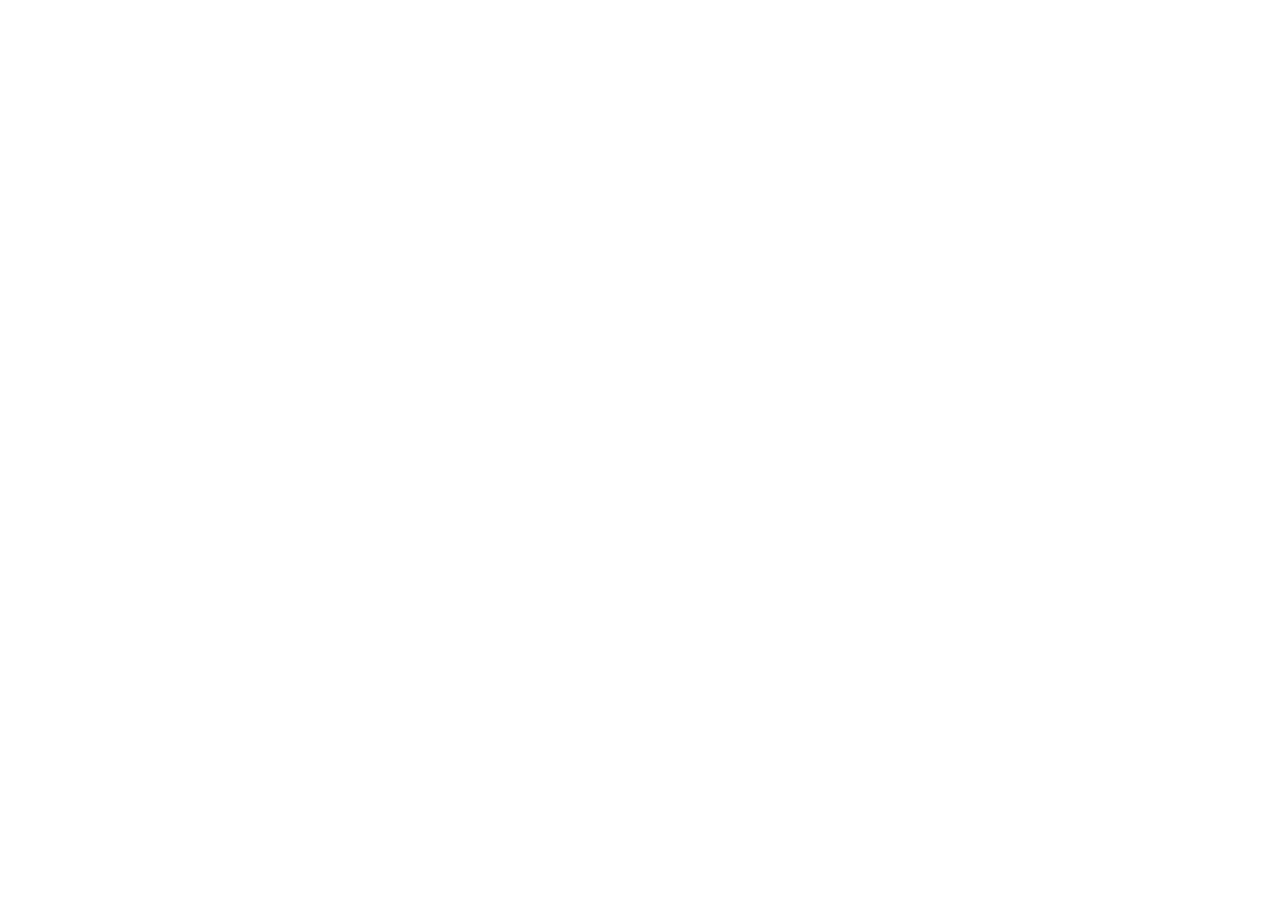
==== src/index.html @ ff446e00 "index added" ====
<!DOCTYPE html>
<html lang="en">
<head>
    <meta charset="UTF-8">
    <meta name="viewport" content="width=device-width, initial-scale=1.0">
    <title>Land</title>
</head>
<body>
    
</body>
</html>
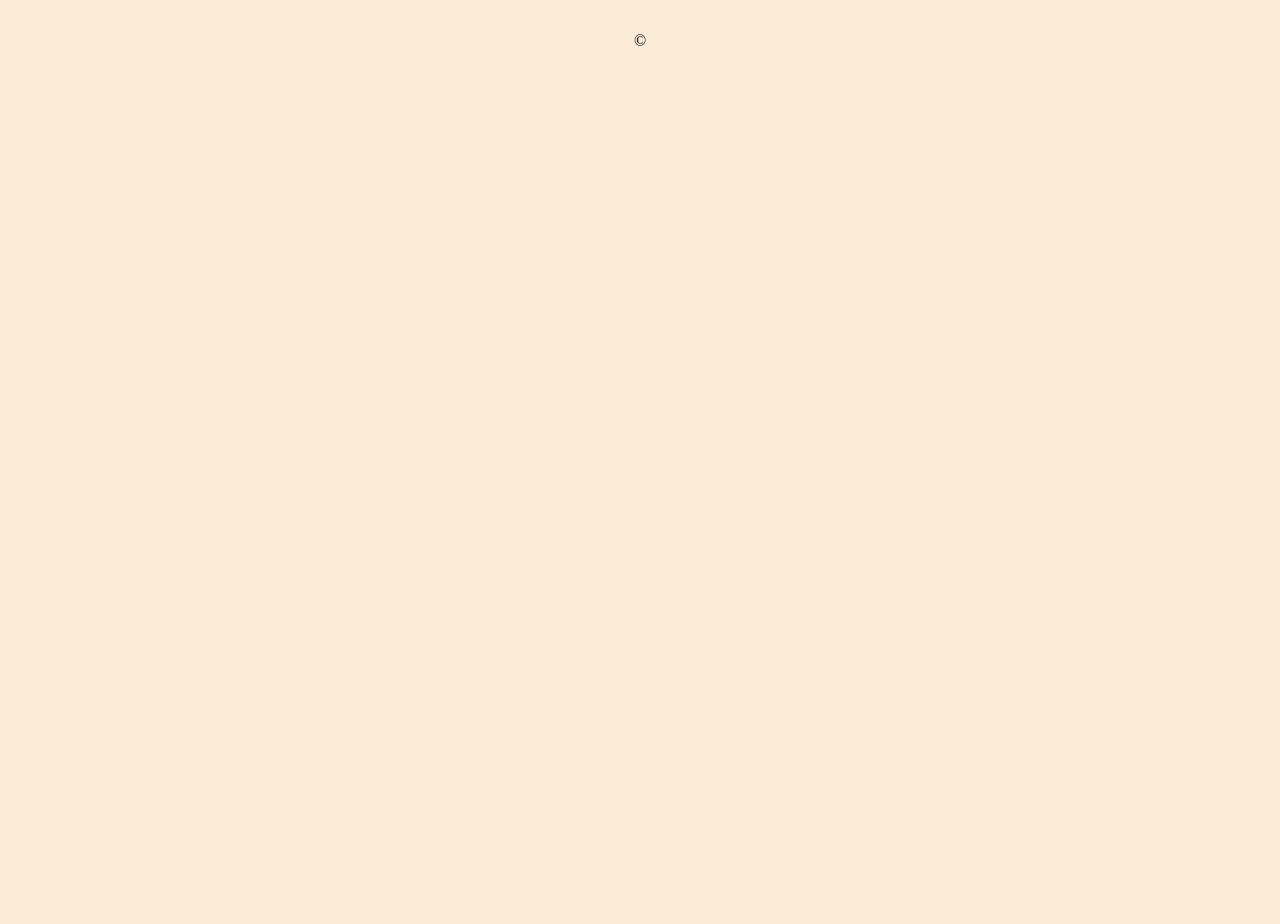
==== commit f9f3ba85: "css added" ====
--- a/src/index.html
+++ b/src/index.html
@@ -4,8 +4,11 @@
     <meta charset="UTF-8">
     <meta name="viewport" content="width=device-width, initial-scale=1.0">
     <title>Land</title>
+    <link rel="stylesheet" href="style.css">
 </head>
 <body>
-    
+    <div class="container">
+        <div class="card"> <p>&copy;</p></div>
+    </div>
 </body>
 </html>
--- a/src/style.css
+++ b/src/style.css
@@ -0,0 +1,14 @@
+body{
+    background-color: antiquewhite;
+    min-height: 100vh;
+}
+
+.container{
+    margin: 1rem;
+}
+
+.card{
+    display: flex;
+    justify-content: center;
+    align-items: center;
+}
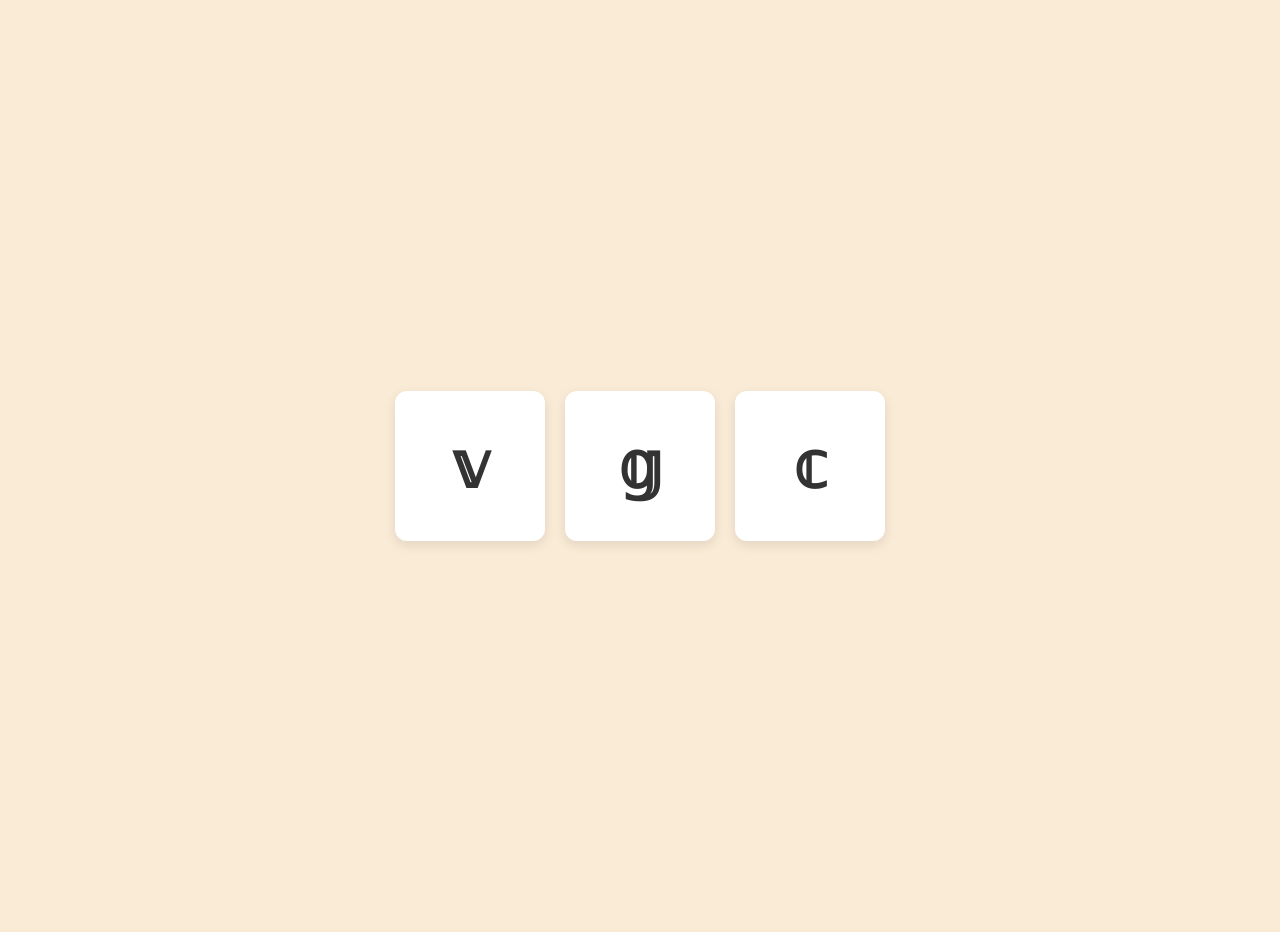
==== commit 19ebcb6b: "opf" ====
--- a/src/index.html
+++ b/src/index.html
@@ -8,7 +8,9 @@
 </head>
 <body>
     <div class="container">
-        <div class="card"> <p>&copy;</p></div>
+        <div class="card"> <p>&vopf;</p></div>
+        <div class="card"> <p>&gopf;</p></div>
+        <div class="card"> <p>&copf;</p></div>  
     </div>
 </body>
 </html>
--- a/src/style.css
+++ b/src/style.css
@@ -1,14 +1,37 @@
 body{
     background-color: antiquewhite;
     min-height: 100vh;
+    overflow: hidden;
 }
 
 .container{
     margin: 1rem;
-}
-
-.card{
     display: flex;
     justify-content: center;
     align-items: center;
-}+    min-height: 100vh;
+}
+
+.card {
+    /* Dimensions */
+    width: 150px;
+    height: 150px;
+    
+    /* Visual styling */
+    background-color: #ffffff;
+    border-radius: 12px;
+    box-shadow: 0 4px 12px rgba(0, 0, 0, 0.1);
+    
+    /* Flexbox to center the letter */
+    display: flex;
+    justify-content: center;
+    align-items: center;
+    
+    /* Typography for the letter */
+    font-family: Arial, sans-serif;
+    font-size: 4rem;
+    font-weight: bold;
+    color: #333333;
+
+    margin: 10px;
+}
